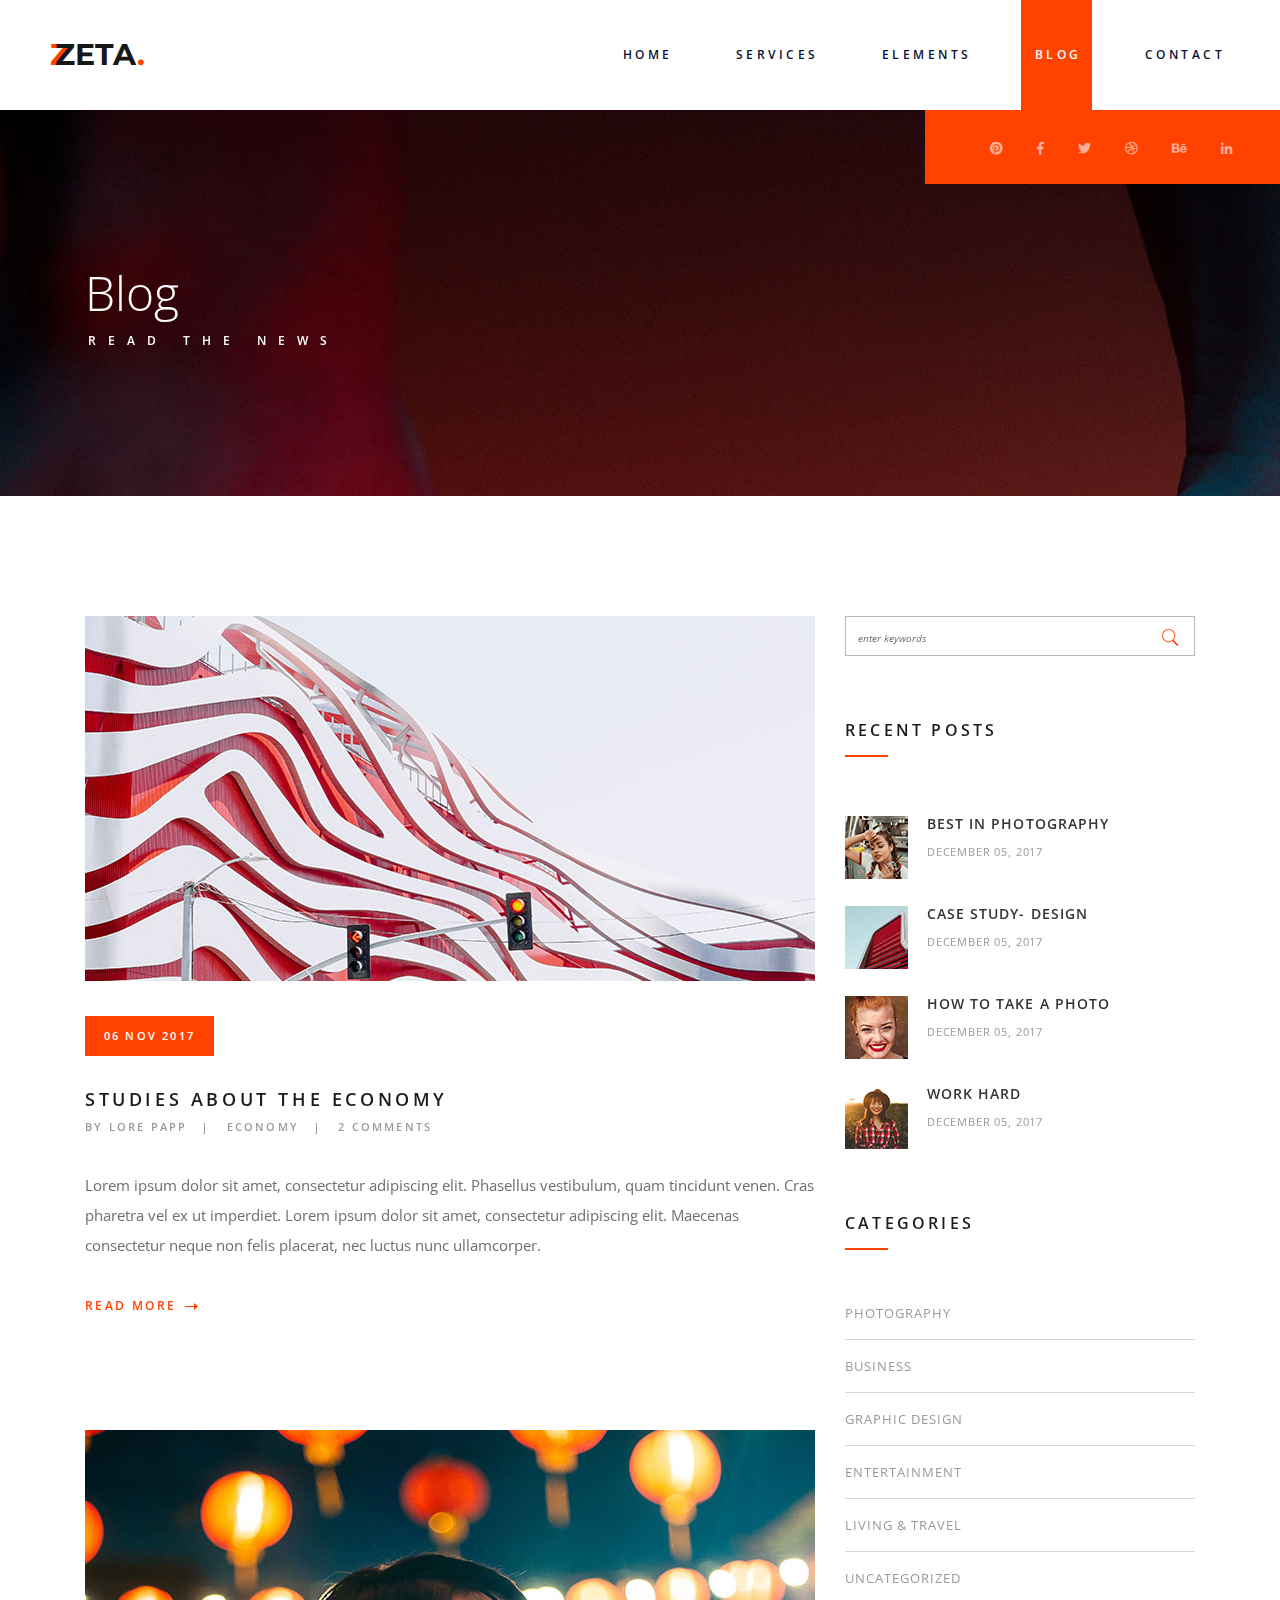
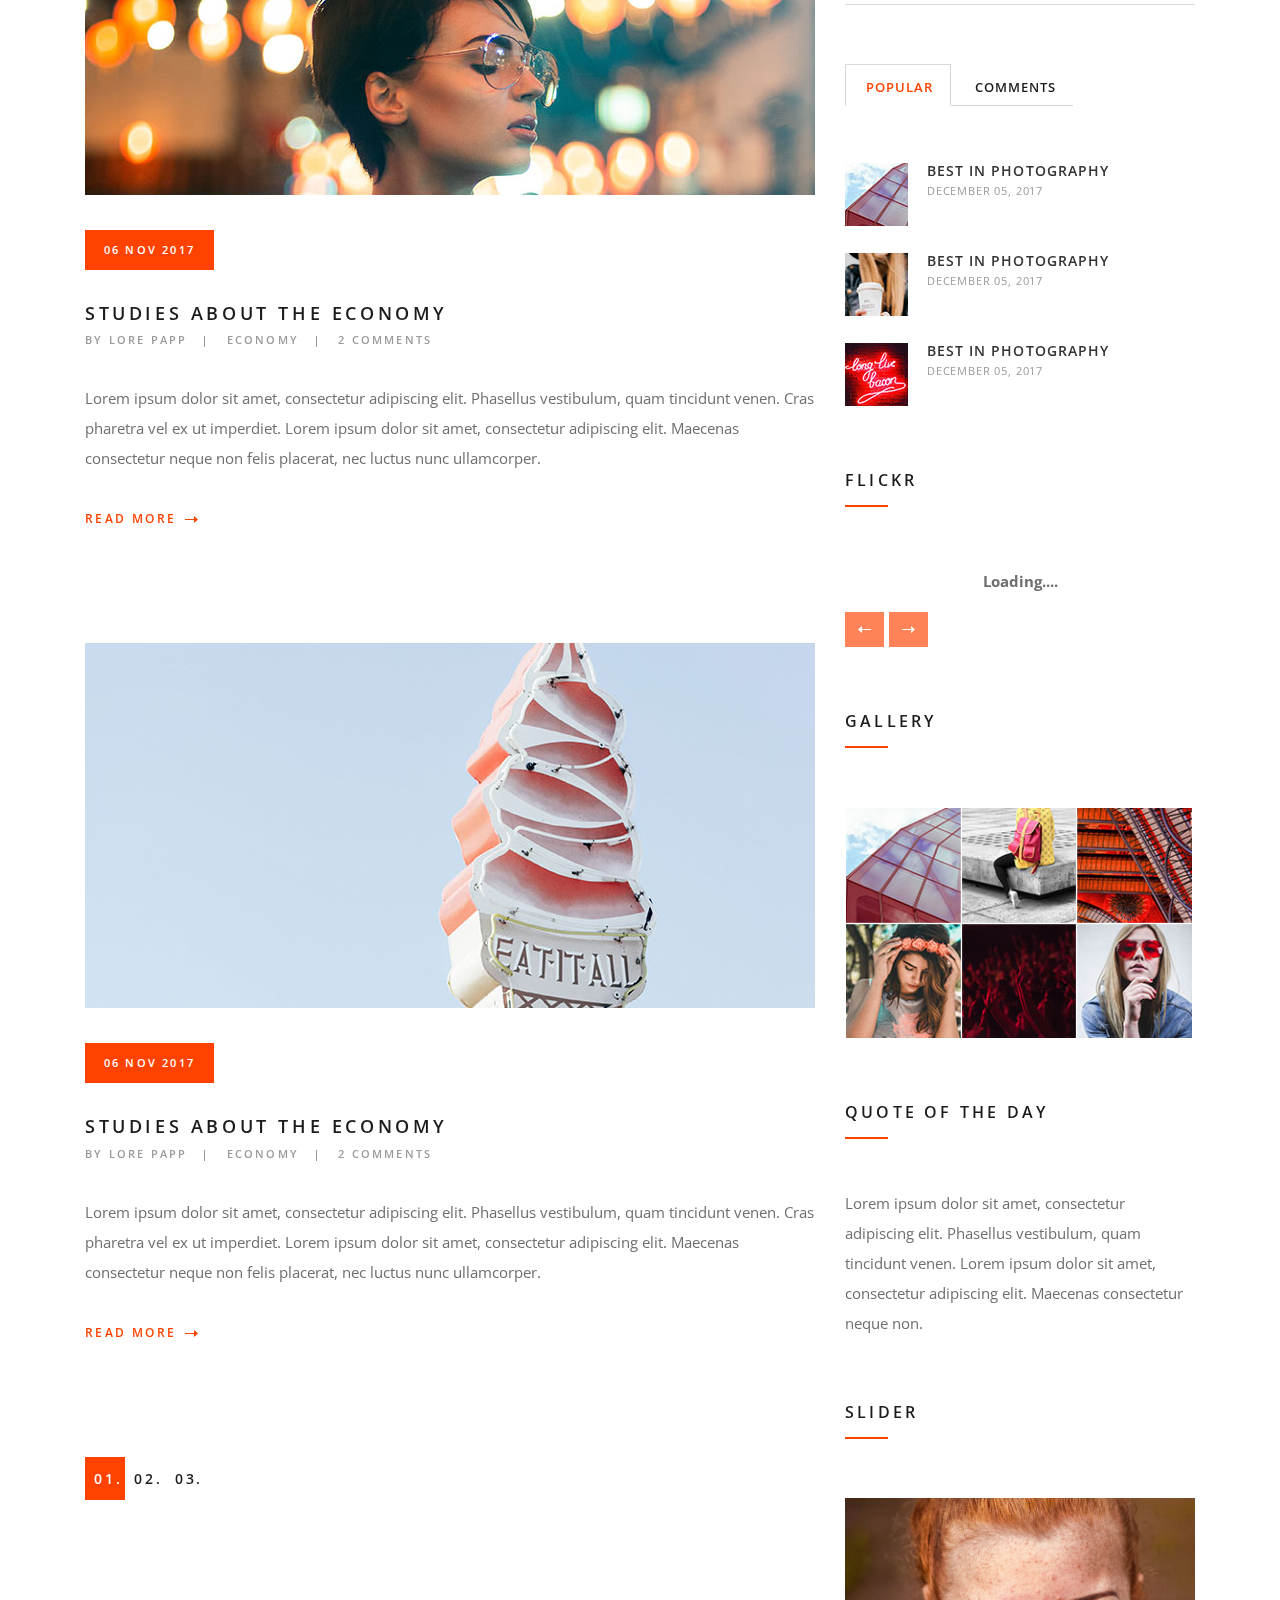
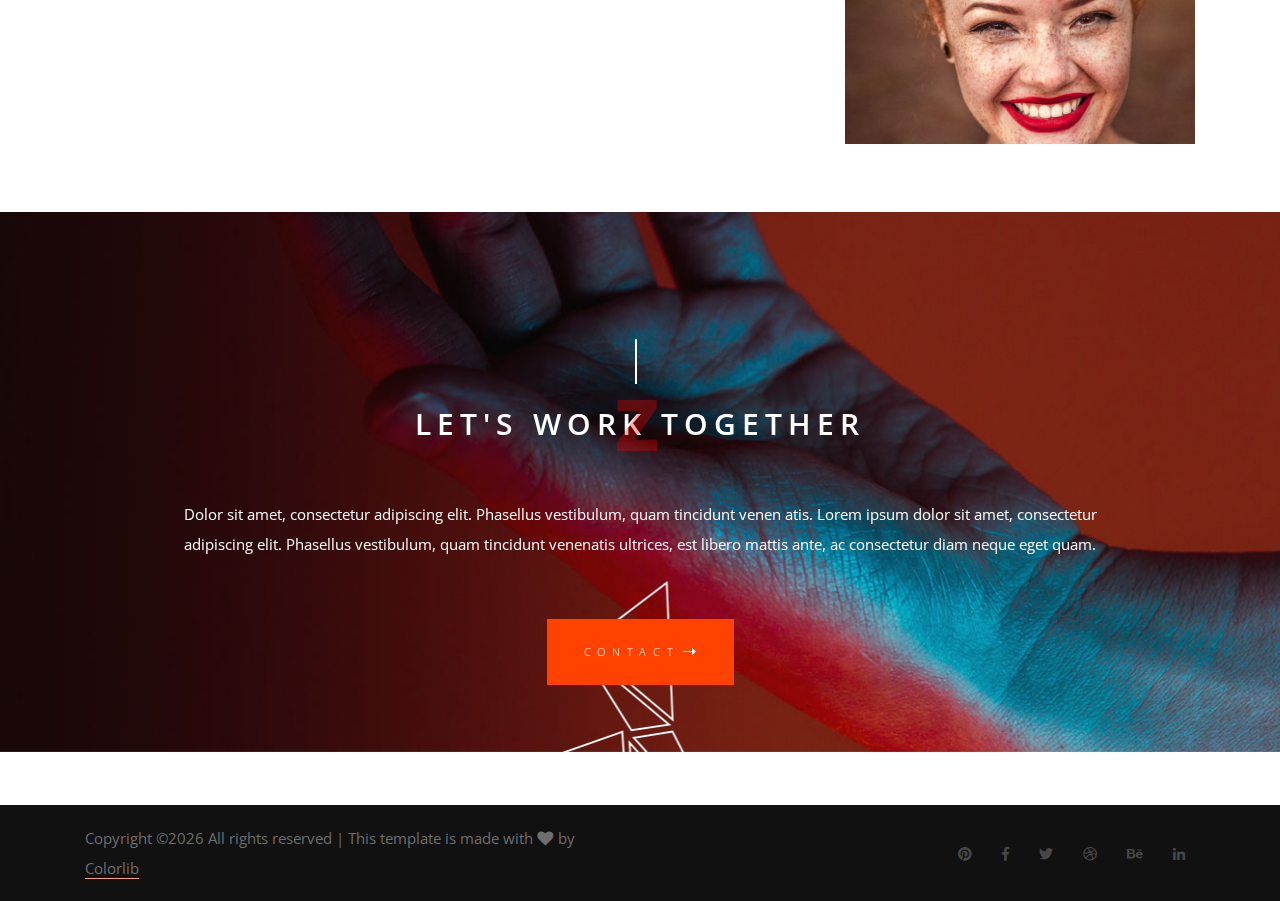
==== blog.html @ 70a8f3b9 "v1" ====
<!DOCTYPE html>
<html lang="en">
<head>
<title>Zeta - Blog</title>
<meta charset="utf-8">
<meta http-equiv="X-UA-Compatible" content="IE=edge">
<meta name="description" content="Zeta Template Project - Blog">
<meta name="viewport" content="width=device-width, initial-scale=1">
<link rel="stylesheet" type="text/css" href="styles/bootstrap4/bootstrap.min.css">
<link href="plugins/fontawesome-free-5.0.1/css/fontawesome-all.css" rel="stylesheet" type="text/css">
<link rel="stylesheet" type="text/css" href="plugins/OwlCarousel2-2.2.1/owl.carousel.css">
<link rel="stylesheet" type="text/css" href="plugins/OwlCarousel2-2.2.1/owl.theme.default.css">
<link rel="stylesheet" type="text/css" href="plugins/OwlCarousel2-2.2.1/animate.css">
<link rel="stylesheet" type="text/css" href="plugins/js-flickr-gallery-1.24/js-flickr-gallery.css">
<link href="plugins/colorbox/colorbox.css" rel="stylesheet" type="text/css">
<link rel="stylesheet" type="text/css" href="styles/blog_styles.css">
<link rel="stylesheet" type="text/css" href="styles/blog_responsive.css">
</head>

<body>

<div class="super_container">
	
	<!-- Header -->

	<header class="header d-flex flex-row justify-content-end align-items-center">

		<!-- Logo -->
		<div class="logo_container mr-auto">
			<div class="logo">
				<a href="#"><span>z</span>zeta<span>.</span></a>
			</div>
		</div>

		<!-- Main Navigation -->
		<nav class="main_nav justify-self-end">
			<ul class="nav_items">
				<li><a href="index.html"><span>home</span></a></li>
				<li><a href="services.html"><span>services</span></a></li>
				<li><a href="elements.html"><span>elements</span></a></li>
				<li class="active"><a href="#"><span>blog</span></a></li>
				<li><a href="contact.html"><span>contact</span></a></li>
			</ul>
		</nav>

		<!-- Hamburger -->
		<div class="hamburger_container">
			<span class="hamburger_text">Menu</span>
			<span class="hamburger_icon"></span>
		</div>

	</header>

	<!-- Menu -->

	<div class="fs_menu_overlay"></div>
	<div class="fs_menu_container">
		<div class="fs_menu_shapes"><img src="images/menu_shapes.png" alt=""></div>
		<nav class="fs_menu_nav">
			<ul class="fs_menu_list">
				<li><a href="#"><span><span>H</span>Home</span></a></li>
				<li><a href="#"><span><span>S</span>Services</span></a></li>
				<li><a href="#"><span><span>E</span>Elements</span></a></li>
				<li><a href="#"><span><span>B</span>Blog</span></a></li>
				<li><a href="#"><span><span>C</span>Contact</span></a></li>
			</ul>
		</nav>
		<div class="fs_social_container d-flex flex-row justify-content-end align-items-center">
			<ul class="fs_social">
				<li><a href="#"><i class="fab fa-pinterest trans_300"></i></a></li>
				<li><a href="#"><i class="fab fa-facebook-f trans_300"></i></a></li>
				<li><a href="#"><i class="fab fa-twitter trans_300"></i></a></li>
				<li><a href="#"><i class="fab fa-dribbble trans_300"></i></a></li>
				<li><a href="#"><i class="fab fa-behance trans_300"></i></a></li>
				<li><a href="#"><i class="fab fa-linkedin-in trans_300"></i></a></li>
			</ul>
		</div>
	</div>

	<!-- Page Top -->

	<div class="home prlx_parent">

		<!-- Parallax Background -->
		<div class="home_background prlx" style="background-image:url(images/blog_background.jpg)"></div>
		<div class="services_page_shapes" style="background-image:url(images/services_page_shapes.png)"></div>

		<div class="container">
			<div class="row">
				<div class="col-lg-6">
					<div class="home_content">
						<h1>Blog</h1>
						<span>read the news</span>
					</div>
				</div>
			</div>
		</div>
	</div>
	<div class="home_social_container d-flex flex-row justify-content-end align-items-center">
		<ul class="home_social">
			<li><a href="#"><i class="fab fa-pinterest trans_300"></i></a></li>
			<li><a href="#"><i class="fab fa-facebook-f trans_300"></i></a></li>
			<li><a href="#"><i class="fab fa-twitter trans_300"></i></a></li>
			<li><a href="#"><i class="fab fa-dribbble trans_300"></i></a></li>
			<li><a href="#"><i class="fab fa-behance trans_300"></i></a></li>
			<li><a href="#"><i class="fab fa-linkedin-in trans_300"></i></a></li>
		</ul>
	</div>	

	<!-- Blog Content -->

	<div class="blog_content">
		
		<div class="container">
			<div class="row">
				
				<div class="col-lg-8">
					<div class="blog_main_content">
						
						<!-- Blog Post -->
						<article class="blog_post">
							<div class="blog_post_image">
								<div class="blog_post_image_background" style="background-image:url(images/blog_1.jpg)"></div>
							</div>
							<div class="date_box d-flex flex-column align-items-center justify-content-center">
								<span>06 NOV 2017</span>
							</div>
							<h3 class="blog_post_title"><a href="blog_post.html">studies about the economy</a></h3>
							<div class="blog_post_meta">
								<span class="blog_post_author">by lore papp</span>
								<span class="blog_post_category">economy</span>
								<span class="blog_post_comments">2 comments</span>
							</div>
							<div class="blog_post_text">
								<p>Lorem ipsum dolor sit amet, consectetur adipiscing elit. Phasellus vestibulum, quam tincidunt venen. Cras pharetra vel ex ut imperdiet. Lorem ipsum dolor sit amet, consectetur adipiscing elit. Maecenas consectetur neque non felis placerat, nec luctus nunc ullamcorper.</p>
							</div>
							<a href="blog_post.html" class="blog_post_link">read more
								<svg version="1.1" id="Layer_1" xmlns="http://www.w3.org/2000/svg" xmlns:xlink="http://www.w3.org/1999/xlink" x="0px" y="0px"
									 width="13px" height="7px" viewBox="0 0 13 7" enable-background="new 0 0 13 7" xml:space="preserve">
								<polygon id="arrow_poly_1" class="arrow_poly" fill="#FF4200" points="13,3.5 9,0 9,3 0,3 0,4 9,4 9,7 "/>
								</svg>
							</a>
						</article>

						<!-- Blog Post -->
						<article class="blog_post">
							<div class="blog_post_image">
								<div class="blog_post_image_background" style="background-image:url(images/blog_2.jpg)"></div>
							</div>
							<div class="date_box d-flex flex-column align-items-center justify-content-center">
								<span>06 NOV 2017</span>
							</div>
							<h3 class="blog_post_title"><a href="blog_post.html">studies about the economy</a></h3>
							<div class="blog_post_meta">
								<span class="blog_post_author">by lore papp</span>
								<span class="blog_post_category">economy</span>
								<span class="blog_post_comments">2 comments</span>
							</div>
							<div class="blog_post_text">
								<p>Lorem ipsum dolor sit amet, consectetur adipiscing elit. Phasellus vestibulum, quam tincidunt venen. Cras pharetra vel ex ut imperdiet. Lorem ipsum dolor sit amet, consectetur adipiscing elit. Maecenas consectetur neque non felis placerat, nec luctus nunc ullamcorper.</p>
							</div>
							<a href="blog_post.html" class="blog_post_link">read more
								<svg version="1.1" id="Layer_2" xmlns="http://www.w3.org/2000/svg" xmlns:xlink="http://www.w3.org/1999/xlink" x="0px" y="0px"
									 width="13px" height="7px" viewBox="0 0 13 7" enable-background="new 0 0 13 7" xml:space="preserve">
								<polygon id="arrow_poly_2" class="arrow_poly" fill="#FF4200" points="13,3.5 9,0 9,3 0,3 0,4 9,4 9,7 "/>
								</svg>
							</a>
						</article>

						<!-- Blog Post -->
						<article class="blog_post">
							<div class="blog_post_image">
								<div class="blog_post_image_background" style="background-image:url(images/blog_3.jpg)"></div>
							</div>
							<div class="date_box d-flex flex-column align-items-center justify-content-center">
								<span>06 NOV 2017</span>
							</div>
							<h3 class="blog_post_title"><a href="blog_post.html">studies about the economy</a></h3>
							<div class="blog_post_meta">
								<span class="blog_post_author">by lore papp</span>
								<span class="blog_post_category">economy</span>
								<span class="blog_post_comments">2 comments</span>
							</div>
							<div class="blog_post_text">
								<p>Lorem ipsum dolor sit amet, consectetur adipiscing elit. Phasellus vestibulum, quam tincidunt venen. Cras pharetra vel ex ut imperdiet. Lorem ipsum dolor sit amet, consectetur adipiscing elit. Maecenas consectetur neque non felis placerat, nec luctus nunc ullamcorper.</p>
							</div>
							<a href="blog_post.html" class="blog_post_link">read more
								<svg version="1.1" id="Layer_3" xmlns="http://www.w3.org/2000/svg" xmlns:xlink="http://www.w3.org/1999/xlink" x="0px" y="0px"
									 width="13px" height="7px" viewBox="0 0 13 7" enable-background="new 0 0 13 7" xml:space="preserve">
								<polygon id="arrow_poly_3" class="arrow_poly" fill="#FF4200" points="13,3.5 9,0 9,3 0,3 0,4 9,4 9,7 "/>
								</svg>
							</a>
						</article>

					</div>

					<div class="blog_nav">
						<ul>
							<li class="active"><a href="#">01.</a></li>
							<li><a href="#">02.</a></li>
							<li><a href="#">03.</a></li>
						</ul>
					</div>
				</div>
				
				<!-- Sidebar -->
				<div class="col-lg-4">
					<div class="blog_sidebar">
						
						<!-- Search -->
						<div class="sidebar_section">
							<div class="sidebar_search">
								<form action="post">
									<div id="search_form" class="search_form">
										<input id="blog_search" type="search" placeholder="enter keywords" required="required" data-error="Valid keywords required.">
										<button id="search_submit" type="submit" class="search_submit_btn trans_300" value="Submit">
											<img src="images/search.png" alt="">
										</button>
									</div>
								</form>
							</div>
						</div>
						
						<!-- Recent Posts -->
						<div class="sidebar_section">
							<div class="sidebar_recent">
								<div class="sidebar_title">recent posts</div>

								<!-- Recent Post -->
								<div class="recent_post d-flex flex-row justify-content-start">
									<div class="recent_post_image">
										<a href="blog_post.html"><img src="images/recent_1.jpg" alt=""></a>
									</div>
									<div class="recent_post_content">
										<h4 class="recent_post_title"><a href="blog_post.html">best in photography</a></h4>
										<span class="recent_post_date">december 05, 2017</span>
									</div>
								</div>

								<!-- Recent Post -->
								<div class="recent_post d-flex flex-row justify-content-start">
									<div class="recent_post_image">
										<a href="blog_post.html"><img src="images/recent_2.jpg" alt=""></a>
									</div>
									<div class="recent_post_content">
										<h4 class="recent_post_title"><a href="blog_post.html">case study- design</a></h4>
										<span class="recent_post_date">december 05, 2017</span>
									</div>
								</div>

								<!-- Recent Post -->
								<div class="recent_post d-flex flex-row justify-content-start">
									<div class="recent_post_image">
										<a href="blog_post.html"><img src="images/recent_3.jpg" alt=""></a>
									</div>
									<div class="recent_post_content">
										<h4 class="recent_post_title"><a href="blog_post.html">how to take a photo</a></h4>
										<span class="recent_post_date">december 05, 2017</span>
									</div>
								</div>

								<!-- Recent Post -->
								<div class="recent_post d-flex flex-row justify-content-start">
									<div class="recent_post_image">
										<a href="blog_post.html"><img src="images/recent_4.jpg" alt=""></a>
									</div>
									<div class="recent_post_content">
										<h4 class="recent_post_title"><a href="blog_post.html">work hard</a></h4>
										<span class="recent_post_date">december 05, 2017</span>
									</div>
								</div>
							</div>
						</div>

						<!-- Categories -->
						<div class="sidebar_section">
							<div class="sidebar_categories">
								<div class="sidebar_title">categories</div>
								<ul>
									<li><a href="#">photography</a></li>
									<li><a href="#">business</a></li>
									<li><a href="#">graphic design</a></li>
									<li><a href="#">entertainment</a></li>
									<li><a href="#">living & travel</a></li>
									<li><a href="#">uncategorized</a></li>
								</ul>

							</div>
						</div>

						<!-- Tabs -->
						<div class="sidebar_section">
							<div class="sidebar_tabs">

								<!-- Tabs Nav -->
								<div class="tabs_container">
									<ul class="tabs">
										<li class="tab active" data-active-tab="tab_1"><span>popular</span></li>
										<li class="tab" data-active-tab="tab_2"><span>comments</span></li>
									</ul>
								</div>
								
								<!-- Tab Containers -->
								<div id="tab_1" class="tab_container active">

									<!-- Popular -->
									<div class="sidebar_popular">

										<!-- Popular Post -->
										<div class="popular_post d-flex flex-row justify-content-start">
											<div class="popular_post_image">
												<a href="blog_post.html"><img src="images/popular_1.jpg" alt="https://unsplash.com/@cbarbalis"></a>
											</div>
											<div class="popular_post_content">
												<h4 class="popular_post_title"><a href="blog_post.html">best in photography</a></h4>
												<span class="popular_post_date">december 05, 2017</span>
											</div>
										</div>

										<!-- Popular Post -->
										<div class="popular_post d-flex flex-row justify-content-start">
											<div class="popular_post_image">
												<a href="blog_post.html"><img src="images/popular_2.jpg" alt="https://unsplash.com/@alexagorn"></a>
											</div>
											<div class="popular_post_content">
												<h4 class="popular_post_title"><a href="blog_post.html">best in photography</a></h4>
												<span class="popular_post_date">december 05, 2017</span>
											</div>
										</div>

										<!-- Popular Post -->
										<div class="popular_post d-flex flex-row justify-content-start">
											<div class="popular_post_image">
												<a href="blog_post.html"><img src="images/popular_3.jpg" alt="https://unsplash.com/@thonbarroro"></a>
											</div>
											<div class="popular_post_content">
												<h4 class="popular_post_title"><a href="blog_post.html">best in photography</a></h4>
												<span class="popular_post_date">december 05, 2017</span>
											</div>
										</div>

									</div>
								</div>

								<div id="tab_2" class="tab_container">
									
									<!-- Comments -->
									<div class="sidebar_comments">
										
										<!-- Comment -->
										<div class="comment d-flex flex-row justify-content-start">
											<div class="comment_icon">
												<i class="far fa-comment"></i>
											</div>
											<div class="comment_content">
												<p class="comment_text">Lorem ipsum dolor sit amet, consectetur adipiscing elit. Phasellus vestibulum.</p>
												<div class="comment_meta">
													<span>by lore papp</span>
													<span>december 06 2017</span>
												</div>
											</div>
										</div>

										<!-- Comment -->
										<div class="comment d-flex flex-row justify-content-start">
											<div class="comment_icon">
												<i class="far fa-comment"></i>
											</div>
											<div class="comment_content">
												<p class="comment_text">Lorem ipsum dolor sit amet, consectetur adipiscing elit. Phasellus vestibulum.</p>
												<div class="comment_meta">
													<span>by lore papp</span>
													<span>december 06 2017</span>
												</div>
											</div>
										</div>

										<!-- Comment -->
										<div class="comment d-flex flex-row justify-content-start">
											<div class="comment_icon">
												<i class="far fa-comment"></i>
											</div>
											<div class="comment_content">
												<p class="comment_text">Lorem ipsum dolor sit amet, consectetur adipiscing elit. Phasellus vestibulum.</p>
												<div class="comment_meta">
													<span>by lore papp</span>
													<span>december 06 2017</span>
												</div>
											</div>
										</div>
									</div>
								</div>

							</div>
						</div>

						<!-- Flickr -->

						<div class="sidebar_section">
							<div class="sidebar_flickr">
								<div class="sidebar_title">flickr</div>

								<!-- 
								Possible values: http://petejank.github.io/js-flickr-gallery/#documentation
								Get tags for data-tags from https://www.flickr.com/photos/tags 
								-->
								<div class="flickr_gallery" data-toggle="jsfg" data-per-page="6" data-user-id="coolmcflash"></div>

							</div>
						</div>

						<!-- Gallery -->

						<div class="sidebar_section">
							<div class="sidebar_gallery">
								<div class="sidebar_title">gallery</div>

								<ul class="gallery_items">

									<!-- Gallery Item -->
									<li class="gallery_item">
										<a href="images/gallery_1_large.jpg">
											<img src="images/gallery_1.jpg" alt="">
										</a>
									</li>

									<!-- Gallery Item -->
									<li class="gallery_item">
										<a href="images/gallery_2_large.jpg">
											<img src="images/gallery_2.jpg" alt="">
										</a>
									</li>

									<!-- Gallery Item -->
									<li class="gallery_item">
										<a href="images/gallery_3_large.jpg">
											<img src="images/gallery_3.jpg" alt="">
										</a>
									</li>

									<!-- Gallery Item -->
									<li class="gallery_item">
										<a href="images/gallery_4_large.jpg">
											<img src="images/gallery_4.jpg" alt="">
										</a>
									</li>

									<!-- Gallery Item -->
									<li class="gallery_item">
										<a href="images/gallery_5_large.jpg">
											<img src="images/gallery_5.jpg" alt="">
										</a>
									</li>

									<!-- Gallery Item -->
									<li class="gallery_item">
										<a href="images/gallery_6_large.jpg">
											<img src="images/gallery_6.jpg" alt="">
										</a>
									</li>
								</ul>
							</div>
						</div>

						<!-- Quote -->

						<div class="sidebar_section">
							<div class="sidebar_quote">
								<div class="sidebar_title">quote of the day</div>
								<p>Lorem ipsum dolor sit amet, consectetur adipiscing elit. Phasellus vestibulum, quam tincidunt venen. Lorem ipsum dolor sit amet, consectetur adipiscing elit. Maecenas consectetur neque non.</p>
							</div>
						</div>

						<!-- Slider -->

						<div class="sidebar_section">
							<div class="sidebar_slider_container">
								<div class="sidebar_title">slider</div>
								<div class="owl-carousel owl-theme sidebar_slider">

									<!-- Slider Item -->
									<div class="owl-item sidebar_slider_item">
										<div class="sidebar_slider_item_background" style="background-image:url(images/sidebar_slider_1.jpg)"></div>
									</div>

									<!-- Slider Item -->
									<div class="owl-item sidebar_slider_item">
										<div class="sidebar_slider_item_background" style="background-image:url(images/sidebar_slider_2.jpg)"></div>
									</div>

									<!-- Slider Item -->
									<div class="owl-item sidebar_slider_item">
										<div class="sidebar_slider_item_background" style="background-image:url(images/sidebar_slider_3.jpg)"></div>
									</div>
								</div>
							</div>
						</div>

					</div>
				</div>

			</div>
		</div>
	</div>

	<!-- Contact -->

	<div class="contact prlx_parent">
		<div class="contact_background prlx" style="background-image:url(images/contact_background.jpg)"></div>
		<div class="contact_shapes"><img src="images/contact_shape.png" alt=""></div>
		<div class="container">
			
			<div class="row">
				<div class="col-lg-6 offset-lg-3 text-center section_title contact_title">
					<h2>let's work together<span>z</span></h2>
				</div>
			</div>
			
			<div class="row">
				<div class="col-lg-10 offset-lg-1 text-center contact_text">
					<p>Dolor sit amet, consectetur adipiscing elit. Phasellus vestibulum, quam tincidunt venen atis. Lorem ipsum dolor sit amet, consectetur adipiscing elit. Phasellus vestibulum, quam tincidunt venenatis ultrices, est libero mattis ante, ac consectetur diam neque eget quam.</p>
					<div class="button contact_button">
						<a href="contact.html" class="d-flex flex-row align-items-center justify-content-center">contact<img src="images/arrow_right.svg" alt=""></a>
					</div>
				</div>
			</div>
		</div>
	</div>

	<!-- Footer -->

	<footer class="footer">
		<div class="container">
			<div class="row footer_content d-flex flex-sm-row flex-column align-items-center">
				<div class="col-sm-6 cr text-sm-left text-center">
					<p><!-- Link back to Colorlib can't be removed. Template is licensed under CC BY 3.0. -->
Copyright &copy;<script>document.write(new Date().getFullYear());</script> All rights reserved | This template is made with <i class="fa fa-heart" aria-hidden="true"></i> by <a href="https://colorlib.com" target="_blank">Colorlib</a>
<!-- Link back to Colorlib can't be removed. Template is licensed under CC BY 3.0. --></p>
				</div>
				<div class="col-sm-6 text-sm-right text-center">
					<div class="footer_social_container">
						<ul class="footer_social">
							<li><a href="#"><i class="fab fa-pinterest trans_300"></i></a></li>
							<li><a href="#"><i class="fab fa-facebook-f trans_300"></i></a></li>
							<li><a href="#"><i class="fab fa-twitter trans_300"></i></a></li>
							<li><a href="#"><i class="fab fa-dribbble trans_300"></i></a></li>
							<li><a href="#"><i class="fab fa-behance trans_300"></i></a></li>
							<li><a href="#"><i class="fab fa-linkedin-in trans_300"></i></a></li>
						</ul>
					</div>
				</div>
			</div>
		</div>
	</footer>

</div>

<script src="js/jquery-3.2.1.min.js"></script>
<script src="styles/bootstrap4/popper.js"></script>
<script src="styles/bootstrap4/bootstrap.min.js"></script>
<script src="plugins/greensock/TweenMax.min.js"></script>
<script src="plugins/greensock/TimelineMax.min.js"></script>
<script src="plugins/scrollmagic/ScrollMagic.min.js"></script>
<script src="plugins/greensock/animation.gsap.min.js"></script>
<script src="plugins/greensock/ScrollToPlugin.min.js"></script>
<script src="plugins/progressbar/progressbar.min.js"></script>
<script src="plugins/OwlCarousel2-2.2.1/owl.carousel.js"></script>
<script src="plugins/js-flickr-gallery-1.24/js-flickr-gallery.js"></script>
<script src="plugins/colorbox/jquery.colorbox-min.js"></script>
<script src="plugins/easing/easing.js"></script>
<script src="js/blog_custom.js"></script>
</body>

</html>
---- plugins/js-flickr-gallery-1.24/js-flickr-gallery.css ----
@charset 'UTF-8';
.jsfg-loader {
    font-weight: bold;
    position: relative;
    top: 50%;
    text-align: center;
}

    .jsfg-loader .animation-dots {
        color: #797979;
        font-size: 20px;
    }

.jsfg-modal {
    width: auto;
}

    .jsfg-modal .modal-header .modal-image {
        width: 560px
    }

    .jsfg-modal .modal-body {
        max-height: none;
        position: relative;
    }
    
        .jsfg-modal .modal-body .modal-image {
            position: relative;
            margin: 0 auto;
            top: 50%;
            text-align: center;
            cursor: pointer
        }

    .jsfg-modal.fade.in {
        top: 50%;
    }
    
    .jsfg-modal .modal-header:after   {
        display: table;
        line-height: 0;
        content: "";
        clear: both;
    }
    
.hide {
    display: none;
}

    @media (min-width:768px) {
        .jsfg-modal .modal-body .modal-image  {
            min-width: 560px;
        }
    }
.pagination
{
    margin-top: 5px;
}
.pagination-prev,
.pagination-next
{
    background: #ff4200;
    border-radius: 0px;
    cursor: pointer;
    padding-top: 3px;
    padding-bottom: 6px;
    color: #FFFFFF;
}
.pagination-next
{
    margin-left: 5px;
}
.pagination-prev:hover,
.pagination-next:hover
{
    background: #fd9672;
}
---- plugins/colorbox/colorbox.css ----
/*
    Colorbox Core Style:
    The following CSS is consistent between example themes and should not be altered.
*/
#colorbox, #cboxOverlay, #cboxWrapper{position:absolute; top:0; left:0; z-index:9999; overflow:hidden; -webkit-transform: translate3d(0,0,0);}
#cboxWrapper {max-width:none;}
#cboxOverlay{position:fixed; width:100%; height:100%;}
#cboxMiddleLeft, #cboxBottomLeft{clear:left;}
#cboxContent{position:relative;}
#cboxLoadedContent{overflow:auto; -webkit-overflow-scrolling: touch;}
#cboxTitle{margin:0;}
#cboxLoadingOverlay, #cboxLoadingGraphic{position:absolute; top:0; left:0; width:100%; height:100%;}
#cboxPrevious, #cboxNext, #cboxClose, #cboxSlideshow{cursor:pointer;}
.cboxPhoto{float:left; margin:auto; border:0; display:block; max-width:none; -ms-interpolation-mode:bicubic;}
.cboxIframe{width:100%; height:100%; display:block; border:0; padding:0; margin:0;}
#colorbox, #cboxContent, #cboxLoadedContent{box-sizing:content-box; -moz-box-sizing:content-box; -webkit-box-sizing:content-box;}

/* 
    User Style:
    Change the following styles to modify the appearance of Colorbox.  They are
    ordered & tabbed in a way that represents the nesting of the generated HTML.
*/
#cboxOverlay
{
    /*background:url(images/overlay.png) repeat 0 0;*/
    background: rgba(0,0,0,0.95);
    opacity: 0.9; filter: alpha(opacity = 90);
}
#colorbox{outline:0;}
    #cboxTopLeft{width:21px; height:21px; background:url(images/controls.png) no-repeat -101px 0;}
    #cboxTopRight{width:21px; height:21px; background:url(images/controls.png) no-repeat -130px 0;}
    #cboxBottomLeft{width:21px; height:21px; background:url(images/controls.png) no-repeat -101px -29px;}
    #cboxBottomRight{width:21px; height:21px; background:url(images/controls.png) no-repeat -130px -29px;}
    #cboxMiddleLeft{width:21px; background:url(images/controls.png) left top repeat-y;}
    #cboxMiddleRight{width:21px; background:url(images/controls.png) right top repeat-y;}
    #cboxTopCenter{height:21px; background:url(images/border.png) 0 0 repeat-x;}
    #cboxBottomCenter{height:21px; background:url(images/border.png) 0 -29px repeat-x;}
    #cboxContent{background:#fff; overflow:hidden;}
        .cboxIframe{background:#fff;}
        #cboxError{padding:50px; border:1px solid #ccc;}
        #cboxLoadedContent{margin-bottom:28px;}
        #cboxTitle{position:absolute; bottom:4px; left:0; text-align:center; width:100%; color:#949494;}
        #cboxCurrent{position:absolute; bottom:4px; left:58px; color:#949494;}
        #cboxLoadingOverlay{background:url(images/loading_background.png) no-repeat center center;}
        #cboxLoadingGraphic{background:url(images/loading.gif) no-repeat center center;}

        /* these elements are buttons, and may need to have additional styles reset to avoid unwanted base styles */
        #cboxPrevious, #cboxNext, #cboxSlideshow, #cboxClose {border:0; padding:0; margin:0; overflow:visible; width:auto; background:none; }
        
        /* avoid outlines on :active (mouseclick), but preserve outlines on :focus (tabbed navigating) */
        #cboxPrevious:active, #cboxNext:active, #cboxSlideshow:active, #cboxClose:active {outline:0;}

        #cboxSlideshow{position:absolute; bottom:4px; right:30px; color:#0092ef;}
        #cboxPrevious{position:absolute; bottom:0; left:0; background:url(images/controls.png) no-repeat -75px 0; width:25px; height:25px; text-indent:-9999px;}
        #cboxPrevious:hover{background-position:-75px -25px;}
        #cboxNext{position:absolute; bottom:0; left:27px; background:url(images/controls.png) no-repeat -50px 0; width:25px; height:25px; text-indent:-9999px;}
        #cboxNext:hover{background-position:-50px -25px;}
        #cboxClose{position:absolute; bottom:0; right:0; background:url(images/controls.png) no-repeat -25px 0; width:25px; height:25px; text-indent:-9999px;}
        #cboxClose:hover{background-position:-25px -25px;}

/*
  The following fixes a problem where IE7 and IE8 replace a PNG's alpha transparency with a black fill
  when an alpha filter (opacity change) is set on the element or ancestor element.  This style is not applied to or needed in IE9.
  See: http://jacklmoore.com/notes/ie-transparency-problems/
*/
.cboxIE #cboxTopLeft,
.cboxIE #cboxTopCenter,
.cboxIE #cboxTopRight,
.cboxIE #cboxBottomLeft,
.cboxIE #cboxBottomCenter,
.cboxIE #cboxBottomRight,
.cboxIE #cboxMiddleLeft,
.cboxIE #cboxMiddleRight {
    filter: progid:DXImageTransform.Microsoft.gradient(startColorstr=#00FFFFFF,endColorstr=#00FFFFFF);
}
---- styles/blog_styles.css ----
@charset "utf-8";
/* CSS Document */

/******************************

COLOR PALETTE




[Table of Contents]

1. Fonts
2. Body and some general stuff
3. Header
	3.1 Logo
	3.2 Main Navigation
	3.3 Hamburger Menu
	3.4 Full Screen Menu
4. Home Social
5. Section Title
6. Home
7. Blog Content
8. Blog Main Content
9. Blog Sidebar
10. Sidebar Title
11. Sidebar Recent Posts
12. Sidebar Categories
13. Sidebar Tabs
14. Popular Posts
15. Sidebar Flickr
16. Sidebar Gallery
17. Sidebar Quote
18. Comments
19. Contact
20. Footer



******************************/

/***********
1. Fonts
***********/

@import url('https://fonts.googleapis.com/css?family=Montserrat:700|Open+Sans:300,400,600,700,800');

/*********************************
2. Body and some general stuff
*********************************/

*
{
	margin: 0;
	padding: 0;
}
body
{
	font-family: 'Open Sans', sans-serif;
	font-size: 15px;
	line-height: 2;
	font-weight: 400;
	background: #FFFFFF;
	color: #6e6e6e;
}
div
{
	display: block;
	position: relative;
	-webkit-box-sizing: border-box;
    -moz-box-sizing: border-box;
    box-sizing: border-box;
}
ul
{
	list-style: none;
	margin-bottom: 0px;
}
p
{
	font-family: 'Open Sans', sans-serif;
	font-size: 15px;
	line-height: 2;
	font-weight: 400;
	color: #6e6e6e;
	-webkit-font-smoothing: antialiased;
	-webkit-text-shadow: rgba(0,0,0,.01) 0 0 1px;
	text-shadow: rgba(0,0,0,.01) 0 0 1px;
}
p a
{
	display: inline;
	position: relative;
	color: inherit;
	border-bottom: solid 1px #ffa07f;
	-webkit-transition: all 200ms ease;
	-moz-transition: all 200ms ease;
	-ms-transition: all 200ms ease;
	-o-transition: all 200ms ease;
	transition: all 200ms ease;
}
a, a:hover, a:visited, a:active, a:link
{
	text-decoration: none;
	-webkit-font-smoothing: antialiased;
	-webkit-text-shadow: rgba(0,0,0,.01) 0 0 1px;
	text-shadow: rgba(0,0,0,.01) 0 0 1px;
}
p a:active
{
	position: relative;
	color: #FF6347;
}
p a:hover
{
	color: #FFFFFF;
	background: #ffa07f;
}
p a:hover::after
{
	opacity: 0.2;
}
::selection
{
	background: #fde0db;
	color: #ff4200;
}
p::selection
{
	background: #fde0db;
}
h1{font-size: 48px;}
h2{font-size: 30px;}
h3{font-size: 18px;}
h4{font-size: 14px;}
h5{font-size: 11px;}
h1, h2, h3, h4, h5, h6
{
	color: #282828;
	-webkit-font-smoothing: antialiased;
	-webkit-text-shadow: rgba(0,0,0,.01) 0 0 1px;
	text-shadow: rgba(0,0,0,.01) 0 0 1px;
}
h1::selection, 
h2::selection, 
h3::selection, 
h4::selection, 
h5::selection, 
h6::selection
{
	
}
::-webkit-input-placeholder
{
	font-size: 16px !important;
	font-weight: 500;
	color: #777777 !important;
}
:-moz-placeholder /* older Firefox*/
{
	font-size: 16px !important;
	font-weight: 500;
	color: #777777 !important;
}
::-moz-placeholder /* Firefox 19+ */ 
{
	font-size: 16px !important;
	font-weight: 500;
	color: #777777 !important;
} 
:-ms-input-placeholder
{ 
	font-size: 16px !important;
	font-weight: 500;
	color: #777777 !important;
}
::input-placeholder
{
	font-size: 16px !important;
	font-weight: 500;
	color: #777777 !important;
}
.form-control
{
	color: #db5246;
}
section
{
	display: block;
	position: relative;
	box-sizing: border-box;
}
.clear
{
	clear: both;
}
.clearfix::before, .clearfix::after
{
	content: "";
	display: table;
}
.clearfix::after
{
	clear: both;
}
.clearfix
{
	zoom: 1;
}
.float_left
{
	float: left;
}
.float_right
{
	float: right;
}
.trans_200
{
	-webkit-transition: all 200ms ease;
	-moz-transition: all 200ms ease;
	-ms-transition: all 200ms ease;
	-o-transition: all 200ms ease;
	transition: all 200ms ease;
}
.trans_300
{
	-webkit-transition: all 300ms ease;
	-moz-transition: all 300ms ease;
	-ms-transition: all 300ms ease;
	-o-transition: all 300ms ease;
	transition: all 300ms ease;
}
.trans_400
{
	-webkit-transition: all 400ms ease;
	-moz-transition: all 400ms ease;
	-ms-transition: all 400ms ease;
	-o-transition: all 400ms ease;
	transition: all 400ms ease;
}
.trans_500
{
	-webkit-transition: all 500ms ease;
	-moz-transition: all 500ms ease;
	-ms-transition: all 500ms ease;
	-o-transition: all 500ms ease;
	transition: all 500ms ease;
}
.fill_height
{
	height: 100%;
}
.super_container
{
	width: 100%;
	overflow: hidden;
	padding-left: 45px;
	padding-right: 45px;
}
.button
{
	width: 187px;
	height: 66px;
	background: #ff4200;
	overflow: hidden;
}
.line_button
{
	border: solid 1px #FFFFFF;
}
.button a
{
	display: block;
	width: 100%;
	color: #FFFFFF;
	font-size: 11px;
	font-weight: 300;
	line-height: 66px;
	text-transform: uppercase;
	letter-spacing: 6.7px;
	
}
.button a img
{
	display: inline-block;
	width: 13px !important;
	height: 7px;
	margin-left: 4px;
}
.button a::after
{
	display: block;
	position: absolute;
	top: -50%;
	left: -70px;
	width: 60px;
	height: 200%;
	background: rgba(255,255,255,0.1);
	content: '';
	-webkit-transform: rotate(12.5deg);
	-moz-transform: rotate(12.5deg);
	-ms-transform: rotate(12.5deg);
	-o-transform: rotate(12.5deg);
	transform: rotate(12.5deg);
	-webkit-transition: all 400ms ease;
	-moz-transition: all 400ms ease;
	-ms-transition: all 400ms ease;
	-o-transition: all 400ms ease;
	transition: all 400ms ease;
	z-index: 0;
}
.button a:hover::after
{
	left: calc(100% + 70px);
}
.parallax-window
{
    min-height: 386px;
    background: transparent;
}
.prlx_parent
{
	overflow: hidden;
}
.prlx
{
	height: 130% !important;
}

/*********************************
3. Header
*********************************/

.header
{
	position: fixed;
	top: 0;
	left: 0;
	width: 100%;
	height: 110px;
	padding-left: 48px;
	padding-right: 48px;
	z-index: 20;
	background: #FFFFFF;
	-webkit-transition: all 300ms ease;
	-moz-transition: all 300ms ease;
	-ms-transition: all 300ms ease;
	-o-transition: all 300ms ease;
	transition: all 300ms ease;
}

/*********************************
3.1 Logo
*********************************/

.logo_container
{
	flex-basis: 50%;
}
.logo
{
	margin-left: 7px;
}
.logo a
{
	font-family: 'Montserrat', sans-serif;
	font-size: 30px;
	font-weight: 700;
	color: #171717;
	text-transform: uppercase;
}
.logo span:first-of-type
{
	position: absolute;
	top: 0;
	left: -5px;
	color: #ff4200;
	z-index: -1;
}
.logo span:last-of-type
{
	color: #ff4200;
}

/*********************************
3.2 Main Navigation
*********************************/

.main_nav
{
	margin-right: -3px;
	height: 100%;
	flex-basis: 200%;
	text-align: right;
}
.nav_items
{
	height: 100%;
}
.nav_items li
{
	display: inline-block;
	margin-left: 35px;
	height: 100%;
}
.nav_items li a
{
	font-size: 12px;
	font-weight: 600;
	text-transform: uppercase;
	color: #0b1033;
	letter-spacing: 3.5px;
	height: 100%;
	display: -webkit-box;
	display: -moz-box;
	display: -ms-flexbox;
	display: -webkit-flex;
	display: flex;
	flex-direction: column;
	justify-content: center;
	align-items: center;
	padding-left: 14px;
	padding-right: 10px;
}
.nav_items li.active
{
	background: #ff4200;
}
.nav_items li.active a
{
	color: #FFFFFF;
}
.nav_items li:hover
{
	background: #ff4200;
}
.nav_items li:hover a
{
	color: #FFFFFF;
}

/*********************************
3.3 Hamburger Menu
*********************************/

.hamburger_container
{
	display: none;
	cursor: pointer;
	padding: 10px;
	margin-right: -10px;
	flex-basis: 50%;
	text-align: right;
}
.hamburger_text
{
	display: inline-block;
	margin-right: 7px;
	font-weight: 400;
	color: #171717;
}
.hamburger_icon
{
	position: relative;
	display: inline-block;
	width: 22px;
	height: 3px;
	background: #171717;
	margin-bottom: 4px;
}
.hamburger_icon::before,
.hamburger_icon::after
{
	display: block;
	position: absolute;
	left: 0;
	width: 22px;
	height: 3px;
	background: #171717;
	content: '';
	-webkit-transition: all 200ms ease;
	-moz-transition: all 200ms ease;
	-ms-transition: all 200ms ease;
	-o-transition: all 200ms ease;
	transition: all 200ms ease;
}
.hamburger_icon.active
{
	background: transparent;
}
.hamburger_icon.active::before
{
	top: -9px;
	transform: translateY(9px) rotate(45deg);
}
.hamburger_icon.active::after
{
	top: 9px;
	transform: translateY(-9px) rotate(-45deg);
}
.hamburger_icon::before
{
	top: -6px;
}
.hamburger_icon::after
{
	top: 6px;
}
.hamburger_container:hover .hamburger_icon::before
{
	top: -8px;
}
.hamburger_container:hover .hamburger_icon::after
{
	top: 8px;
}
.hamburger_container:hover .hamburger_icon.active::before
{
	-webkit-transform: none;
	-moz-transform: none;
	-ms-transform: none;
	-o-transform: none;
	transform: none;
	top: 0;
}
.hamburger_container:hover .hamburger_icon.active::after
{
	-webkit-transform: none;
	-moz-transform: none;
	-ms-transform: none;
	-o-transform: none;
	transform: none;
	top: 0;
}

/*********************************
3.4 Full Screen Menu
*********************************/

.fs_menu_container
{
	position: fixed;
	top: -100vh;
	left: 0;
	width: 100vw;
	height: 100vh;
	background: #FFFFFF;
	z-index: 19;
	-webkit-transition: all 1s 0s cubic-bezier(1,0,0,1);
	-moz-transition: all 1s 0s cubic-bezier(1,0,0,1);
	-ms-transition: all 1s 0s cubic-bezier(1,0,0,1);
	-o-transition: all 1s 0s cubic-bezier(1,0,0,1);
	transition: all 1s 0s cubic-bezier(1,0,0,1);
	padding-left: 48px;
	padding-right: 63px;
	padding-top: 150px;
	text-align: right;
}
.fs_menu_shapes
{
	position: absolute;
	bottom: 32px;
	left: -70px;
	width: 25%;
}
.fs_menu_shapes img
{
	width: 100%;
}
.fs_menu_container.active
{
	top: 0;
}
.fs_menu_list
{
	display: inline-block;
}
.fs_menu_list li
{
	overflow: hidden;
}
.fs_menu_list li a
{
	display: inline-block;
	font-size: 62px;
	font-weight: 700;
	color: #171717;
	line-height: 1.4;
	-webkit-transform: translateY(-100%);
	-moz-transform: translateY(-100%);
	-ms-transform: translateY(-100%);
	-o-transform: translateY(-100%);
	transform: translateY(-100%);
	-webkit-transition: all 600ms 600ms cubic-bezier(.19,1,.22,1);
	-moz-transition: all 600ms 600ms cubic-bezier(.19,1,.22,1);
	-ms-transition: all 600ms 600ms cubic-bezier(.19,1,.22,1);
	-o-transition: all 600ms 600ms cubic-bezier(.19,1,.22,1);
	transition: all 1600ms cubic-bezier(.19,1,.22,1);
}
.fs_menu_list li:first-child a {transition-delay: 600ms;}
.fs_menu_list li:nth-child(2) a {transition-delay: 670ms;}
.fs_menu_list li:nth-child(3) a {transition-delay: 740ms;}
.fs_menu_list li:nth-child(4) a {transition-delay: 810ms;}
.fs_menu_list li:nth-child(5) a {transition-delay: 880ms;}
.fs_menu_list li:nth-child(6) a {transition-delay: 950ms;}
.fs_menu_list li:nth-child(7) a {transition-delay: 900ms;}
.fs_menu_list li:nth-child(8) a {transition-delay: 950ms;}
.fs_menu_list li:nth-child(9) a {transition-delay: 1000ms;}
.fs_menu_list li:nth-child(10) a {transition-delay: 1050ms;}
.fs_menu_container.active .fs_menu_list li a
{
	transform: none;
}
.fs_menu_list li a span
{
	position: relative;
}
.fs_menu_list li a span span
{
	position: absolute;
	top: -1px;
	left: -5px;
	color: #ff4200;
	z-index: -1;
}
.fs_menu_list li a > span::after
{
	display: block;
	position: absolute;
	bottom: 4px;
	left: 0;
	width: 0%;
	height: 3px;
	background: #171717;
	content: '';
	-webkit-transition: all 600ms cubic-bezier(.19,1,.22,1);
	-moz-transition: all 600ms cubic-bezier(.19,1,.22,1);
	-ms-transition: all 600ms cubic-bezier(.19,1,.22,1);
	-o-transition: all 600ms cubic-bezier(.19,1,.22,1);
	transition: all 600ms cubic-bezier(.19,1,.22,1);
}
.fs_menu_list li a:hover span::after
{
	width: 100%;
}
.fs_social_container
{
	position: absolute;
	bottom: 0px;
	right: 63px;
	width: auto;
	height: 74px;
	z-index: 11;
}
.fs_social li
{
	display: inline-block;
	margin-left: 10px;
}
.fs_social li a
{
	width: 100%;
	height: 100%;
	padding: 10px;
}
.fs_social li i
{
	font-size: 13px;
	color: rgba(255,66,0,0.6);
}
.fs_social li:hover i
{
	color: rgba(255,66,0,1);
}

/*********************************
4. Home Social
*********************************/

.home_social_container
{
	position: absolute;
	top: 110px;
	right: 0px;
	width: auto;
	height: 74px;
	background: #ff4200;
	z-index: 11;
	padding-right: 38px;
	padding-left: 45px;
}
.home_social li
{
	display: inline-block;
	margin-left: 10px;
}
.home_social li a
{
	width: 100%;
	height: 100%;
	padding: 10px;
}
.home_social li i
{
	font-size: 13px;
	color: rgba(255,255,255,0.6);
}
.home_social li:hover i
{
	color: rgba(255,255,255,1);
}

/*********************************
5. Section Title
*********************************/

.section_title h2
{
	display: inline-block;
	position: relative;
	font-weight: 600;
	letter-spacing: 0.2em;
	text-transform: uppercase;
	color: #FFFFFF;
	line-height: 1.35;
	margin-bottom: 116px;
}
.section_title h2 span
{
	display: block;
	position: absolute;
	top: 50%;
	left: 50%;
	-webkit-transform: translate(-50%, -50px);
	-moz-transform: translate(-50%, -50px);
	-ms-transform: translate(-50%, -50px);
	-o-transform: translate(-50%, -50px);
	transform: translate(-50%, -50px);
	font-size: 72px;
	font-weight: 900;
	color: #ff0000;
	opacity: 0.32;
}
.section_title h2::before
{
	display: block;
	position: absolute;
	bottom: 61px;
	left: 50%;
	-webkit-transform: translateX(-50%);
	-moz-transform: translateX(-50%);
	-ms-transform: translateX(-50%);
	-o-transform: translateX(-50%);
	transform: translateX(calc(-50% - 4px));
	width: 2px;
	height: 45px;
	content: '';
	background: #FFFFFF;
}

/*********************************
6. Home
*********************************/

.home
{
	width: 100%;
	height: 386px;
	margin-top: 110px;
}
.home_background
{
	position: absolute;
	top: 0;
	left: 0;
	width: 100%;
	height: 100%;
	background-repeat: no-repeat;
	background-size: cover;
	background-position: center center;
}
.services_page_shapes
{
	position: absolute;
	top: 0;
	left: 0;
	width: 100%;
	height: 100%;
	background-repeat: no-repeat;
	background-size: cover;
	background-position: center center;
	pointer-events: none;
}
.home_content
{
	margin-top: 154px;
}
.home_content h1
{
	font-weight: 300;
	color: #FFFFFF;
	margin-bottom: 2px;
}
.home_content span
{
	font-size: 12px;
	font-weight: 600;
	color: #FFFFFF;
	letter-spacing: 1em;
	text-transform: uppercase;
	padding-left: 3px;
}

/*********************************
7. Blog Content
*********************************/

.blog_content
{
	width: 100%;
	padding-top: 120px;
	padding-bottom: 68px;
	background: #FFFFFF;
}

/*********************************
8. Blog Main Content
*********************************/

.blog_main_content
{
	width: 100%;
}
.blog_post
{
	margin-bottom: 111px;
}
.blog_post_image
{
	height: 365px;
	width: 100%;
}
.blog_post_image_background
{
	position: absolute;
	top: 0;
	left: 0;
	width: 100%;
	height: 100%;
	background-repeat: no-repeat;
	background-size: cover;
	background-position: center center;
}
.date_box
{
	width: 129px;
	height: 40px;
	background: #ff4200;
	margin-top: 35px;
}
.date_box span
{
	font-size: 11px;
	font-weight: 600;
	letter-spacing: 0.2em;
	color: #FFFFFF;
	text-transform: uppercase;
}
.blog_post_title
{
	margin-top: 33px;
}
.blog_post_title a
{
	font-weight: 600;
	color: #1c1c1c;
	text-transform: uppercase;
	letter-spacing: 0.2em;
}
.blog_post_title a:hover
{
	color: #5b5b5b;
}
.blog_post_meta
{
	text-transform: uppercase;
	color: #9a9a9a;
	font-size: 11px;
	font-weight: 600;
	letter-spacing: 0.2em;
	margin-top: -3px;
}
.blog_post_meta span
{
	position: relative;
	padding-right: 34px;
}
.blog_post_meta span::after
{
	display: block;
	position: absolute;
	top: 4px;
	right: 16px;
	width: 1px;
	height: 11px;
	content: '';
	background: #9a9a9a;
}
.blog_post_meta span:last-of-type
{
	padding-right: 0px;
}
.blog_post_meta span:last-of-type::after
{
	display: none;
}
.blog_post_text
{
	margin-top: 32px;
}
.blog_post_link
{
	display: inline-block;
	font-size: 12px;
	font-weight: 600;
	letter-spacing: 0.2em;
	color: #ff4200;
	text-transform: uppercase;
	margin-top: 18px;
	-webkit-transition: all 200ms ease;
	-moz-transition: all 200ms ease;
	-ms-transition: all 200ms ease;
	-o-transition: all 200ms ease;
	transition: all 200ms ease;
}
.blog_post_link svg
{
	margin-left: 3px;
}
.arrow_poly
{
	-webkit-transition: all 200ms ease;
	-moz-transition: all 200ms ease;
	-ms-transition: all 200ms ease;
	-o-transition: all 200ms ease;
	transition: all 200ms ease;
}
.blog_post_link:hover
{
	color: #fd9672;
}
.blog_post_link:hover .arrow_poly
{
	fill: #fd9672;
}
.blog_nav ul
{
	display: inline-block;
}
.blog_nav ul li
{
	display: inline-block;
	margin-right: -4px;
	-webkit-transition: all 200ms ease;
	-moz-transition: all 200ms ease;
	-ms-transition: all 200ms ease;
	-o-transition: all 200ms ease;
	transition: all 200ms ease;
}
.blog_nav ul li.active
{
	background: #ff4200;
}
.blog_nav ul li a
{
	display: block;
	font-size: 14px;
	font-weight: 600;
	letter-spacing: 0.2em;
	color: #1c1c1c;
	line-height: 43px;
	padding-left: 9px;
	padding-right: 3px;
	-webkit-transition: all 200ms ease;
	-moz-transition: all 200ms ease;
	-ms-transition: all 200ms ease;
	-o-transition: all 200ms ease;
	transition: all 200ms ease;
}
.blog_nav ul li.active a,
.blog_nav ul li:hover a
{
	color: #FFFFFF;
}
.blog_nav ul li:hover
{
	background: #ff4200;
}

/*********************************
9. Blog Sidebar
*********************************/

.blog_sidebar
{
	width: 100%;
}
.sidebar_section
{
	margin-bottom: 58px;
}
.sidebar_section:last-child
{
	margin-bottom: 0px;
}
#blog_search
{
	width: 100%;
	height: 40px;
	font-size: 14px;
	border: solid 1px #b7b7b7;
	padding-left: 12px;
}
#blog_search:focus
{
	border: solid 2px #ff4200 !important;
	box-shadow: none !important;
	outline: none !important;
}
#blog_search::-webkit-input-placeholder
{
	font-size: 10px !important;
	font-weight: 400 !important;
	font-style: italic !important;
	color: #6e6e6e !important;
}
#blog_search:-moz-placeholder /* older Firefox*/
{
	font-size: 10px !important;
	font-weight: 400 !important;
	font-style: italic !important;
	color: #6e6e6e !important;
}
#blog_search::-moz-placeholder /* Firefox 19+ */ 
{
	font-size: 10px !important;
	font-weight: 400 !important;
	font-style: italic !important;
	color: #6e6e6e !important;
} 
#blog_search:-ms-input-placeholder
{ 
	font-size: 10px !important;
	font-weight: 400 !important;
	font-style: italic !important;
	color: #6e6e6e !important;
}
#blog_search::input-placeholder
{
	font-size: 10px !important;
	font-weight: 400 !important;
	font-style: italic !important;
	color: #6e6e6e !important;
}
#search_submit
{
	position: absolute;
	top: 0;
	right: 5px;
	border: none;
	background: transparent;
	height: 40px;
	width: 40px;
	cursor: pointer;
}

/*********************************
10. Sidebar Title
*********************************/

.sidebar_title
{
	font-size: 16px;
	font-weight: 600;
	color: #1c1c1c;
	letter-spacing: 0.2em;
	text-transform: uppercase;
	padding-bottom: 11px;
	margin-bottom: 59px;
}
.sidebar_title::after
{
	display: block;
	position: absolute;
	bottom: 0;
	left: 0;
	width: 43px;
	height: 2px;
	background: #ff4200;
	content: '';
}

/*********************************
11. Sidebar Recent Posts
*********************************/

.recent_post
{
	margin-bottom: 27px;
}
.recent_post_content
{
	margin-left: 19px;
}
.recent_post_title a
{
	font-weight: 600;
	color: #343434;
	letter-spacing: 0.075em;
	text-transform: uppercase;
	-webkit-transition: all 200ms ease;
	-moz-transition: all 200ms ease;
	-ms-transition: all 200ms ease;
	-o-transition: all 200ms ease;
	transition: all 200ms ease;
}
.recent_post_title a:hover
{
	color: #ff4200;
}
.recent_post_date
{
	display: block;
	font-size: 11px;
	text-transform: uppercase;
	color: #9a9a9a;
	letter-spacing: 0.075em;
	margin-top: 2px;
}

/*********************************
12. Sidebar Categories
*********************************/

.sidebar_categories ul
{
	margin-top: -22px;
}
.sidebar_categories ul li
{
	height: 53px;
	border-bottom: solid 1px #d7d7d7;
}
.sidebar_categories ul li a
{
	font-size: 13px;
	line-height: 53px;
	color: #9a9a9a;
	text-transform: uppercase;
	letter-spacing: 0.075em;
	-webkit-transition: all 200ms ease;
	-moz-transition: all 200ms ease;
	-ms-transition: all 200ms ease;
	-o-transition: all 200ms ease;
	transition: all 200ms ease;
}
.sidebar_categories ul li a:hover
{
	color: #343434;
}

/*********************************
13. Sidebar Tabs
*********************************/

.tabs_container ul
{
	display: inline-block;
	border-bottom: solid 1px #d7d7d7;
}
.tabs_container ul li
{
	display: inline-block;
	padding-bottom: 4px;
	padding-top: 6px;
	padding-left: 20px;
	padding-right: 17px;
	cursor: pointer;
	transform: translateY(1px);
}
.tabs_container ul li span
{
	font-size: 13px;
	font-weight: 600;
	letter-spacing: 0.075em;
	color: #1c1c1c;
	text-transform: uppercase;
}
.tabs_container ul li.active
{
	border: solid 1px #d7d7d7;
	border-bottom: solid 1px #FFFFFF;
}
.tabs_container ul li.active span
{
	color: #ff4200;
}
.tab_container
{
	width: 100%;
	display: none;
}
.tab_container.active
{
	display: block;
}

/*********************************
14. Popular Posts
*********************************/

.sidebar_popular
{
	margin-top: 57px;
}
.popular_post
{
	margin-bottom: 27px;
}
.popular_post_content
{
	margin-left: 19px;
}
.popular_post_title
{
	margin-bottom: 0px;
}
.popular_post_title a
{
	font-weight: 600;
	color: #343434;
	letter-spacing: 0.075em;
	text-transform: uppercase;
	-webkit-transition: all 200ms ease;
	-moz-transition: all 200ms ease;
	-ms-transition: all 200ms ease;
	-o-transition: all 200ms ease;
	transition: all 200ms ease;
}
.popular_post_title a:hover
{
	color: #ff4200;
}
.popular_post_date
{
	display: block;
	font-size: 11px;
	text-transform: uppercase;
	color: #9a9a9a;
	letter-spacing: 0.075em;
	margin-top: 0px;
}

/*********************************
15. Sidebar Flickr
*********************************/

.span1
{
	display: inline-block;
	width: 33.33333333%;
	border: solid 0.5px #FFFFFF;
}
.span1 img
{
	width: 100%;
}

/*********************************
16. Sidebar Gallery
*********************************/

.gallery_item
{
	display: inline-block;
	width: 33.33333333%;
	margin-right: -5px;
	margin-bottom: -1px;
	border: solid 1px #FFFFFF;
}
.gallery_item img
{
	width: 100%;
}
.sidebar_slider
{
	height: 246px;
}
.sidebar_slider_item_background
{
	position: absolute;
	top: 0;
	left: 0;
	width: 100%;
	height: 100%;
	background-repeat: no-repeat;
	background-size: cover;
	background-position: center center;
}

/*********************************
17. Sidebar Quote
*********************************/

.sidebar_quote p
{
	margin-top: -10px;
	margin-bottom: 0px;
}

/*********************************
18. Comments
*********************************/

.sidebar_comments
{
	margin-top: 57px;
}
.comment
{
	margin-bottom: 17px;
}
.comment_text
{
	font-style: italic;
	padding-left: 20px;
	margin-bottom: 0px;
}
.comment_meta
{
	padding-left: 20px;
}
.comment_meta
{
	text-transform: uppercase;
	margin-top: 2px;
}
.comment_meta span
{
	position: relative;
	font-size: 11px;
	text-transform: uppercase;
	color: #9a9a9a;
	letter-spacing: 0.075em;
	padding-right: 34px;
}
.comment_meta span::after
{
	display: block;
	position: absolute;
	top: 4px;
	right: 16px;
	width: 1px;
	height: 11px;
	content: '';
	background: #9a9a9a;
}
.comment_meta span:last-of-type
{
	padding-right: 0px;
}
.comment_meta span:last-of-type::after
{
	display: none;
}

/*********************************
19. Contact
*********************************/

.contact
{
	padding-top: 192px;
	padding-bottom: 120px;
}
.contact_background
{
	position: absolute;
	top: 0;
	left: 0;
	width: 100%;
	height: 100%;
	background-repeat: no-repeat;
	background-size: cover;
	background-position: center center;
}
.contact_shapes
{
	position: absolute;
	bottom: 0;
	left: 50%;
	-webkit-transform: translateX(-50%);
	-moz-transform: translateX(-50%);
	-ms-transform: translateX(-50%);
	-o-transform: translateX(-50%);
	transform: translateX(calc(-50% - 40px));
}
.contact_title h2
{
	margin-bottom: 54px;
}
.contact_text p
{
	color: #FFFFFF;
}
.contact_button
{
	margin-left: auto;
	margin-right: auto;
	margin-top: 60px;
}

/*********************************
20. Footer
*********************************/

.footer
{
	background: #111111;
}
.footer_content
{
	height: 96px;
}
.footer_social_container
{
	display: inline-block;
}
.footer_social li
{
	display: inline-block;
	margin-left: 6px;
}
.footer_social li:first-child
{
	margin-left: 0px;
}
.footer_social li a
{
	width: 100%;
	height: 100%;
	padding: 10px;
}
.footer_social li i
{
	font-size: 14px;
	color: rgba(110,110,110,0.6);
}
.footer_social li:hover i
{
	color: rgba(255,255,255,1);
}
.cr p
{
	margin-bottom: 0px;
}
---- styles/blog_responsive.css ----
@charset "utf-8";
/* CSS Document */

/******************************

[Table of Contents]

1. 1600px
2. 1440px
3. 1280px
4. 1199px
5. 1024px
6. 991px
7. 959px
8. 880px
9. 768px
10. 767px
11. 539px
12. 479px
13. 400px

******************************/


@media only screen and (max-width: 1600px)
{
	
}

/************
2. 1440px
************/

@media only screen and (max-width: 1440px)
{
	
}

/************
3. 1380px
************/

@media only screen and (max-width: 1380px)
{
	
}

/************
3. 1280px
************/

@media only screen and (max-width: 1280px)
{
	.super_container
	{
		padding-left: 0px;
		padding-right: 0px;
	}
}

/************
4. 1199px
************/

@media only screen and (max-width: 1199px)
{
	
}

/************
4. 1100px
************/

@media only screen and (max-width: 1100px)
{
	
}

/************
5. 1024px
************/

@media only screen and (max-width: 1024px)
{
	
}

/************
6. 991px
************/

@media only screen and (max-width: 991px)
{
	h1{font-size: 48px;}
	.main_nav
	{
		display: none;
	}
	.hamburger_container
	{
		display: block;
	}
	.discover_button
	{
		margin-top: 37px;
	}
	.home_social_container
	{
		right: 0;
	}
	.blog_sidebar
	{
		margin-top: 120px;
	}
	.sidebar_slider
	{
		height: 450px;
	}
}

/************
7. 959px
************/

@media only screen and (max-width: 959px)
{
	
}

/************
8. 880px
************/

@media only screen and (max-width: 880px)
{
	
}

/************
9. 768px
************/

@media only screen and (max-width: 768px)
{
	
}

/************
10. 767px
************/

@media only screen and (max-width: 767px)
{
	.footer_social li
	{
		margin-left: 4px;
	}
	.footer_social li i
	{
		font-size: 13px;
	}
	.sidebar_slider
	{
		height: 333px;
	}
}

/************
11. 575px
************/

@media only screen and (max-width: 575px)
{
	h2{font-size:24px;}
	p{font-size:14px;}
	.header
	{
		padding-left: 15px;
		padding-right: 15px;
	}
	.logo
	{
		margin-left: 4px;
	}
	.fs_menu_shapes
	{
		width: 30%;
		bottom: 35px;
		left: -30px;
	}
	.fs_menu_list li a
	{
		font-size: 48px;
	}
	.fs_menu_container
	{
		padding-right: 30px;
	}
	.fs_social_container
	{
		right: 20px;
	}
	.home_social_container
	{
		display: none !important;
	}
	.sidebar_slider
	{
		height: calc((100vw - 30px) / 1.42);
	}
	.footer
	{
		padding-top: 30px;
		padding-bottom: 30px;
	}
	.footer_content
	{
		height: auto;
	}
	.cr p
	{
		font-size: 13px;
		margin-bottom: 15px;
	}
}

/************
11. 539px
************/

@media only screen and (max-width: 539px)
{
	
}

/************
12. 480px
************/

@media only screen and (max-width: 480px)
{
	
}

/************
13. 479px
************/

@media only screen and (max-width: 479px)
{
	h1{font-size: 24px;}
	h2{font-size: 16px;}
	h3{font-size: 16px;}
	p{font-size: 13px;}
	.fs_menu_container.active
	{
		padding-top: 100px;
	}
	.fs_menu_list li a
	{
		font-size: 24px;
	}
	.fs_menu_list li a > span::after
	{
		bottom: 0px;
		height: 2px;
	}
	.fs_menu_list li a span span
	{
		top: 0;
		left: -2px;
	}
	.fs_social li
	{
		margin-left: 5px;
	}
	.main_slider_content p
	{
		font-size: 13px;
	}
	.button
	{
		width: 170px;
		height: 50px;
	}
	.button a
	{
		font-size: 9px;
		line-height: 50px;
	}
	.discover_button
	{
		margin-top: 28px;
	}
	.parallax-window
	{
	    min-height: 266px;
	}
	.home
	{
		height: 266px;
	}
	.home_content
	{
		margin-top: 114px;
	}
	.home_content h1
	{
		margin-bottom: 0px;
	}
	.home_content span
	{
		font-size: 10px;
		letter-spacing: 0.5em;
	}
	.header
	{
		height: 90px;
	}
	.section_title h2::before
	{
		bottom: 51px;
	}
	.icon_container
	{
		margin-bottom: 25px;
	}
	.contact_button
	{
		margin-top: 45px;
	}
}

/************
14. 400px
************/

@media only screen and (max-width: 400px)
{
	
}
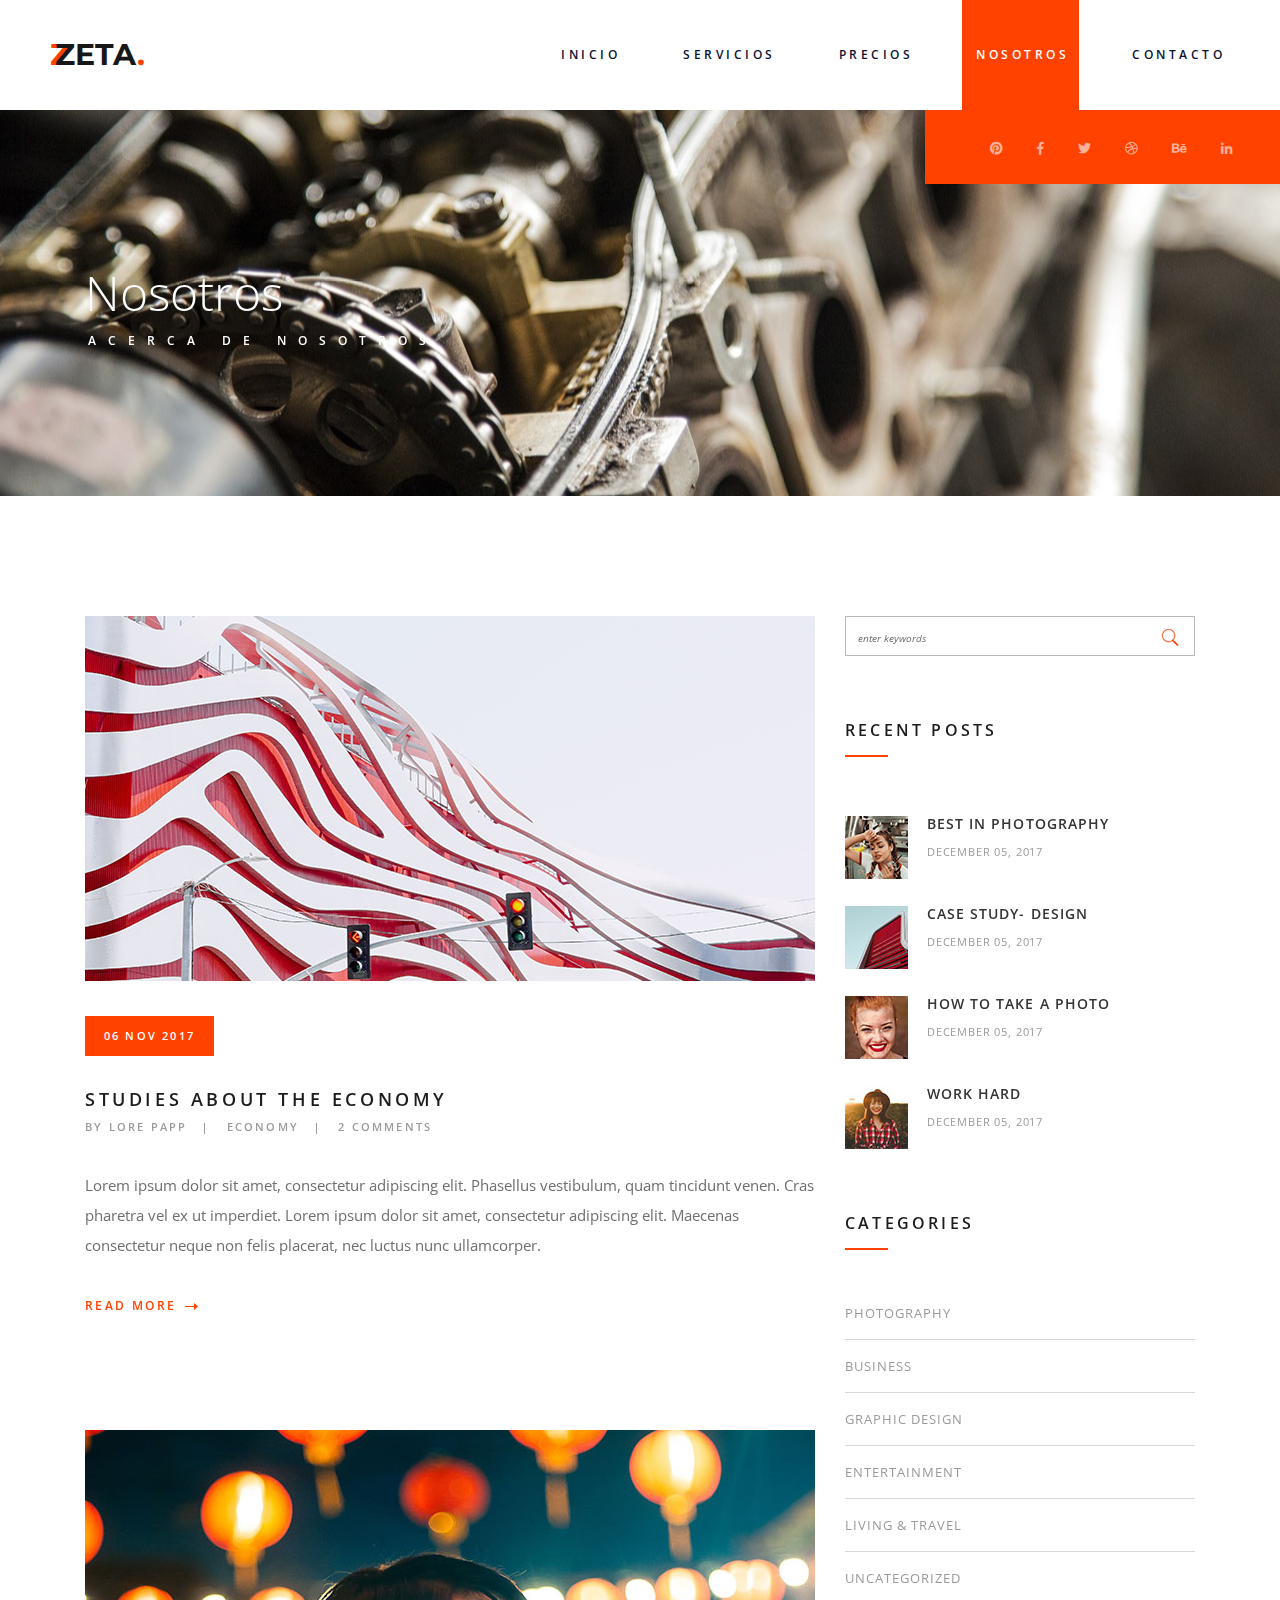
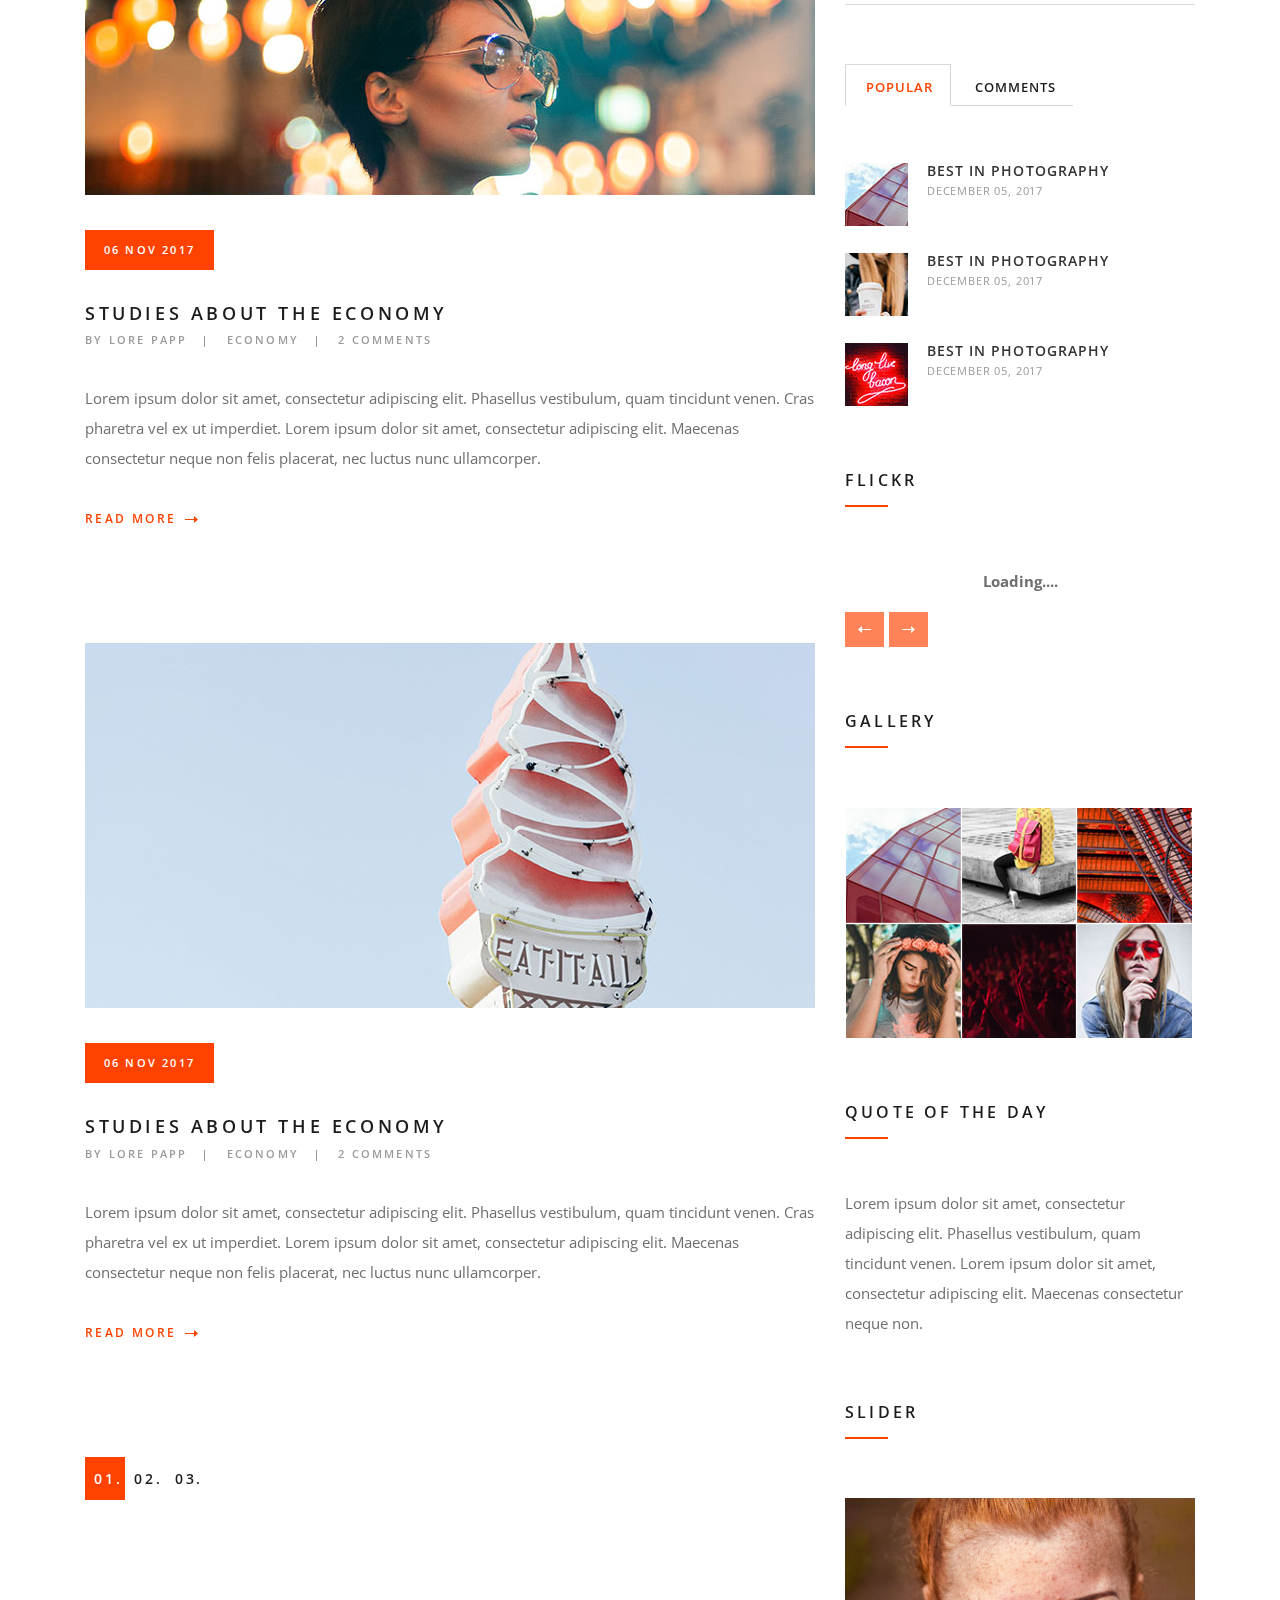
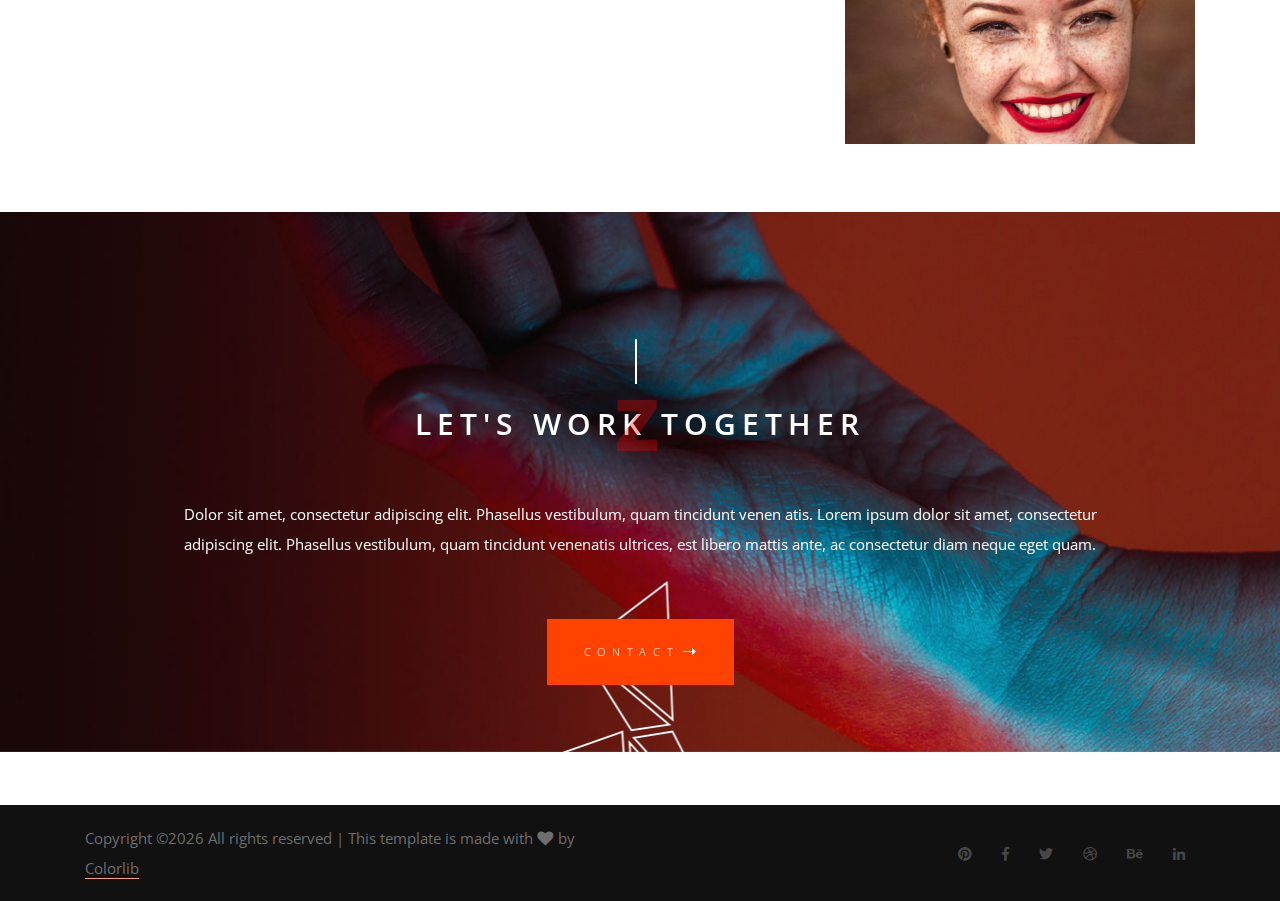
==== commit 93181ca4: "cambios 1" ====
--- a/blog.html
+++ b/blog.html
@@ -35,11 +35,11 @@
 		<!-- Main Navigation -->
 		<nav class="main_nav justify-self-end">
 			<ul class="nav_items">
-				<li><a href="index.html"><span>home</span></a></li>
-				<li><a href="services.html"><span>services</span></a></li>
-				<li><a href="elements.html"><span>elements</span></a></li>
-				<li class="active"><a href="#"><span>blog</span></a></li>
-				<li><a href="contact.html"><span>contact</span></a></li>
+				<li><a href="index.html"><span>Inicio</span></a></li>
+				<li><a href="services.html"><span>Servicios</span></a></li>
+				<li><a href="elements.html"><span>Precios</span></a></li>
+				<li class="active"><a href="#"><span>Nosotros</span></a></li>
+				<li><a href="contact.html"><span>Contacto</span></a></li>
 			</ul>
 		</nav>
 
@@ -58,11 +58,11 @@
 		<div class="fs_menu_shapes"><img src="images/menu_shapes.png" alt=""></div>
 		<nav class="fs_menu_nav">
 			<ul class="fs_menu_list">
-				<li><a href="#"><span><span>H</span>Home</span></a></li>
-				<li><a href="#"><span><span>S</span>Services</span></a></li>
-				<li><a href="#"><span><span>E</span>Elements</span></a></li>
-				<li><a href="#"><span><span>B</span>Blog</span></a></li>
-				<li><a href="#"><span><span>C</span>Contact</span></a></li>
+				<li><a href="#"><span><span>H</span>Inicio</span></a></li>
+				<li><a href="#"><span><span>S</span>Servicios</span></a></li>
+				<li><a href="#"><span><span>E</span>Precios</span></a></li>
+				<li><a href="#"><span><span>B</span>Nosotros</span></a></li>
+				<li><a href="#"><span><span>C</span>Contacto</span></a></li>
 			</ul>
 		</nav>
 		<div class="fs_social_container d-flex flex-row justify-content-end align-items-center">
@@ -82,15 +82,15 @@
 	<div class="home prlx_parent">
 
 		<!-- Parallax Background -->
-		<div class="home_background prlx" style="background-image:url(images/blog_background.jpg)"></div>
+		<div class="home_background prlx" style="background-image:url(images/cabeza.jpg)"></div>
 		<div class="services_page_shapes" style="background-image:url(images/services_page_shapes.png)"></div>
 
 		<div class="container">
 			<div class="row">
 				<div class="col-lg-6">
 					<div class="home_content">
-						<h1>Blog</h1>
-						<span>read the news</span>
+						<h1>Nosotros</h1>
+						<span>acerca de nosotros</span>
 					</div>
 				</div>
 			</div>
